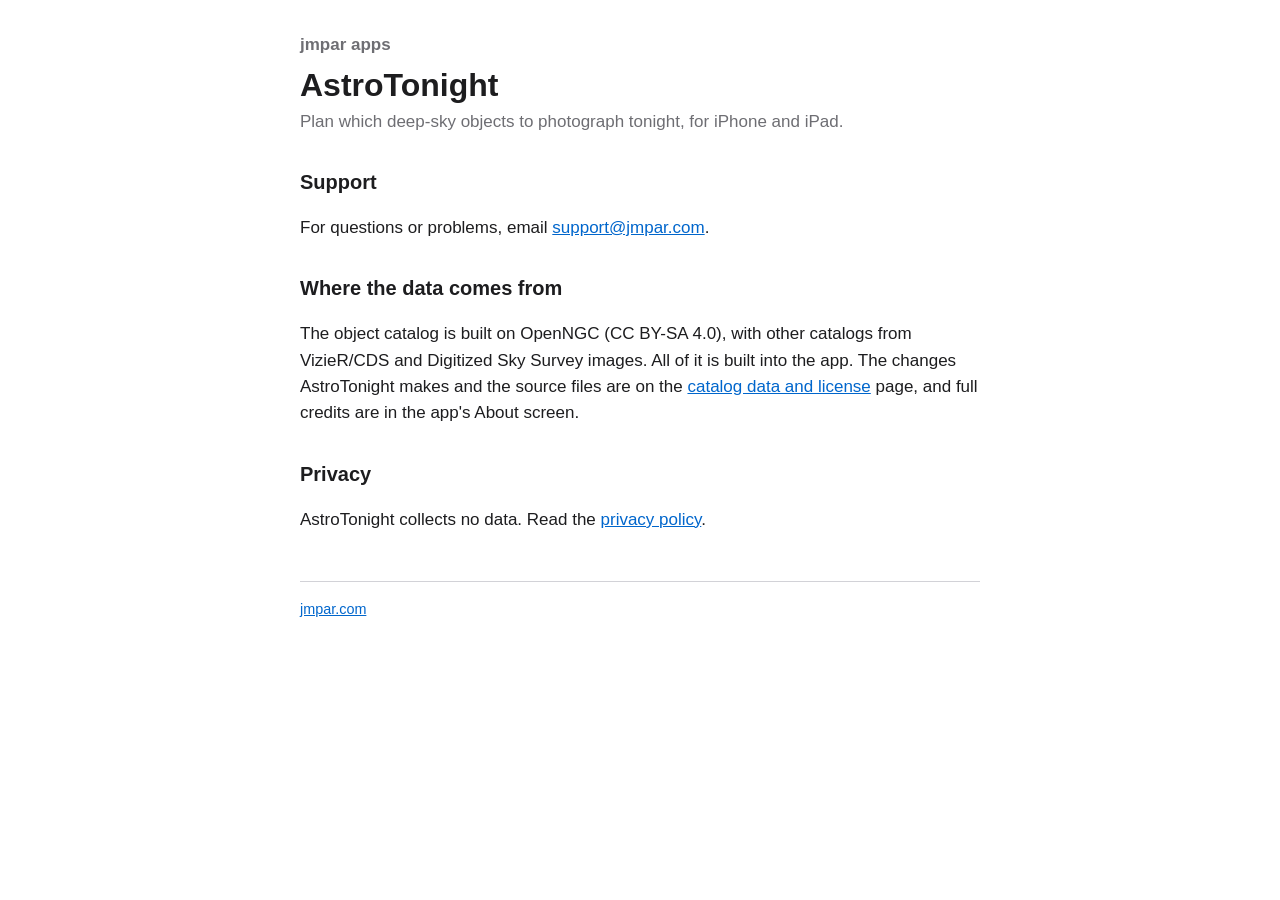
==== astrotonight/index.html @ 47064122 "Add AstroTonight pages; update Spectrum Viewer support page AstroTonight support, privacy and catalo" ====
<!DOCTYPE html>
<html lang="en">
<head>
  <meta charset="utf-8">
  <meta name="viewport" content="width=device-width, initial-scale=1">
  <title>AstroTonight Support</title>
  <link rel="stylesheet" href="/style.css">
</head>
<body>
  <header>
    <a class="site" href="/">jmpar apps</a>
    <h1>AstroTonight</h1>
    <p class="lead">Plan which deep-sky objects to photograph tonight, for iPhone and iPad.</p>
  </header>

  <main>
    <h2>Support</h2>
    <p>For questions or problems, email <a href="mailto:support@jmpar.com?subject=AstroTonight">support@jmpar.com</a>.</p>

    <h2>Where the data comes from</h2>
    <p>The object catalog is built on OpenNGC (CC BY-SA 4.0), with other catalogs from VizieR/CDS and
      Digitized Sky Survey images. All of it is built into the app. The changes AstroTonight makes and the
      source files are on the <a href="/astrotonight/catalog-data/">catalog data and license</a> page, and full
      credits are in the app's About screen.</p>

    <h2>Privacy</h2>
    <p>AstroTonight collects no data. Read the <a href="/astrotonight/privacy/">privacy policy</a>.</p>
  </main>

  <footer><a href="/">jmpar.com</a></footer>
</body>
</html>
---- style.css ----
:root {
  color-scheme: light dark;
  --text: #1d1d1f;
  --muted: #6e6e73;
  --bg: #ffffff;
  --card: #f5f5f7;
  --border: #d2d2d7;
  --link: #0066cc;
}
@media (prefers-color-scheme: dark) {
  :root {
    --text: #f5f5f7;
    --muted: #a1a1a6;
    --bg: #111111;
    --card: #1c1c1e;
    --border: #38383a;
    --link: #4da3ff;
  }
}
* { box-sizing: border-box; }
body {
  margin: 0 auto;
  max-width: 720px;
  padding: 2rem 1.25rem 3rem;
  font: 17px/1.55 -apple-system, BlinkMacSystemFont, "Segoe UI", Roboto, Helvetica, Arial, sans-serif;
  color: var(--text);
  background: var(--bg);
}
a { color: var(--link); }
header { margin-bottom: 2rem; }
header .site { font-weight: 600; text-decoration: none; color: var(--muted); }
h1 { font-size: 2rem; line-height: 1.2; margin: 0.5rem 0 0.25rem; }
h2 { font-size: 1.25rem; margin-top: 2rem; }
.lead { color: var(--muted); margin-top: 0; }
.card {
  display: block;
  padding: 1rem 1.25rem;
  margin: 1rem 0;
  border: 1px solid var(--border);
  border-radius: 12px;
  background: var(--card);
  color: inherit;
  text-decoration: none;
}
.card h3 { margin: 0 0 0.25rem; font-size: 1.1rem; }
.card p { margin: 0; color: var(--muted); }
footer {
  margin-top: 3rem;
  padding-top: 1rem;
  border-top: 1px solid var(--border);
  color: var(--muted);
  font-size: 0.9rem;
}
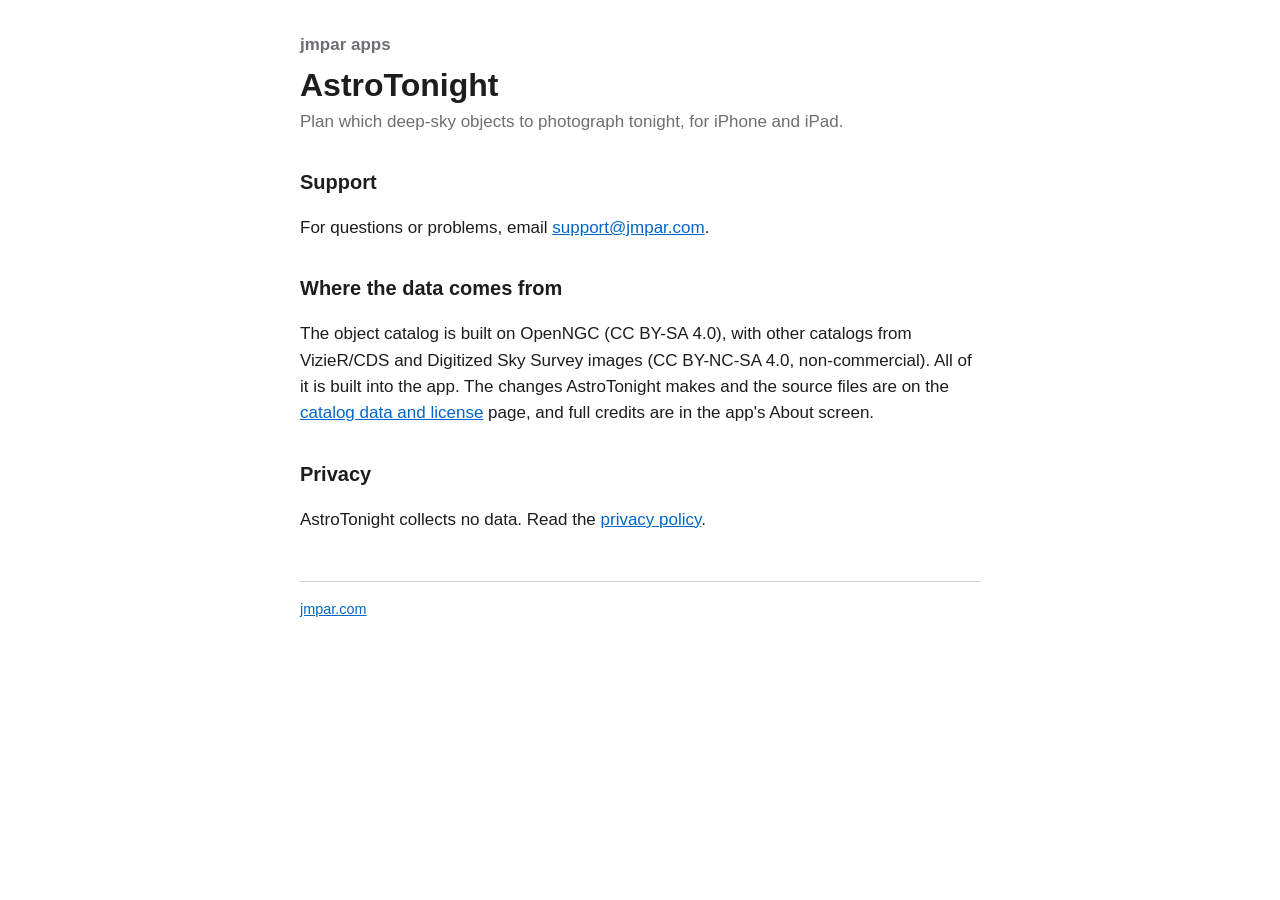
==== commit a72b6b3e: "Complete AstroTonight's image and catalog credits Add the DSS acknowledgement, copyright holders and" ====
--- a/astrotonight/index.html
+++ b/astrotonight/index.html
@@ -19,7 +19,7 @@
 
     <h2>Where the data comes from</h2>
     <p>The object catalog is built on OpenNGC (CC BY-SA 4.0), with other catalogs from VizieR/CDS and
-      Digitized Sky Survey images. All of it is built into the app. The changes AstroTonight makes and the
+      Digitized Sky Survey images (CC BY-NC-SA 4.0, non-commercial). All of it is built into the app. The changes AstroTonight makes and the
       source files are on the <a href="/astrotonight/catalog-data/">catalog data and license</a> page, and full
       credits are in the app's About screen.</p>
 
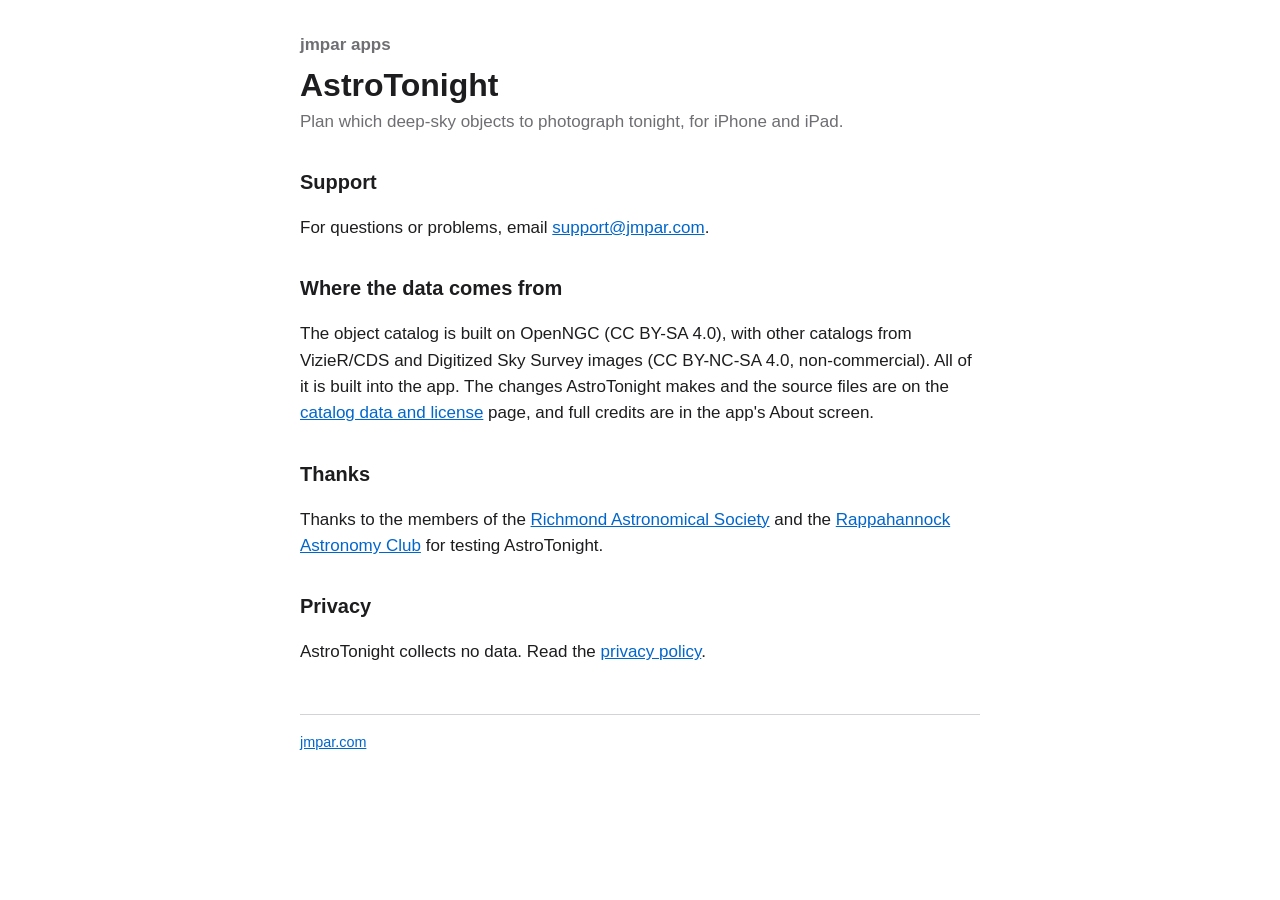
==== commit 46f5efe8: "List AstroTonight's catalogue citations and thank its testers The app's About screen now links here " ====
--- a/astrotonight/index.html
+++ b/astrotonight/index.html
@@ -23,6 +23,10 @@
       source files are on the <a href="/astrotonight/catalog-data/">catalog data and license</a> page, and full
       credits are in the app's About screen.</p>
 
+    <h2>Thanks</h2>
+    <p>Thanks to the members of the <a href="https://richastro.org/">Richmond Astronomical Society</a>
+      and the <a href="https://raclub.org/">Rappahannock Astronomy Club</a> for testing AstroTonight.</p>
+
     <h2>Privacy</h2>
     <p>AstroTonight collects no data. Read the <a href="/astrotonight/privacy/">privacy policy</a>.</p>
   </main>
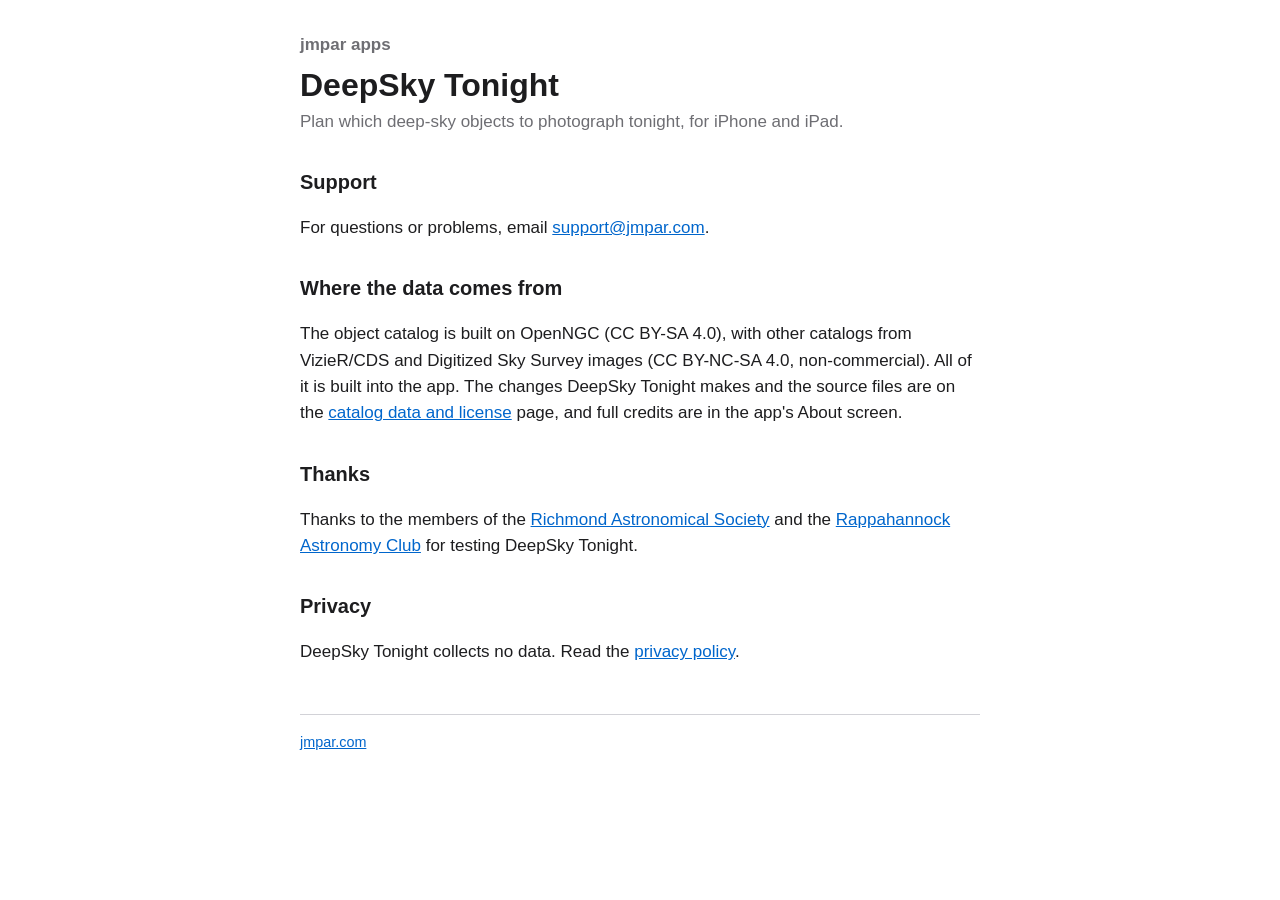
==== commit ded28f68: "Rename AstroTonight to DeepSky Tonight "AstroTonight" was taken on the App Store, so the app ships a" ====
--- a/astrotonight/index.html
+++ b/astrotonight/index.html
@@ -3,32 +3,32 @@
 <head>
   <meta charset="utf-8">
   <meta name="viewport" content="width=device-width, initial-scale=1">
-  <title>AstroTonight Support</title>
+  <title>DeepSky Tonight Support</title>
   <link rel="stylesheet" href="/style.css">
 </head>
 <body>
   <header>
     <a class="site" href="/">jmpar apps</a>
-    <h1>AstroTonight</h1>
+    <h1>DeepSky Tonight</h1>
     <p class="lead">Plan which deep-sky objects to photograph tonight, for iPhone and iPad.</p>
   </header>
 
   <main>
     <h2>Support</h2>
-    <p>For questions or problems, email <a href="mailto:support@jmpar.com?subject=AstroTonight">support@jmpar.com</a>.</p>
+    <p>For questions or problems, email <a href="mailto:support@jmpar.com?subject=DeepSky%20Tonight">support@jmpar.com</a>.</p>
 
     <h2>Where the data comes from</h2>
     <p>The object catalog is built on OpenNGC (CC BY-SA 4.0), with other catalogs from VizieR/CDS and
-      Digitized Sky Survey images (CC BY-NC-SA 4.0, non-commercial). All of it is built into the app. The changes AstroTonight makes and the
+      Digitized Sky Survey images (CC BY-NC-SA 4.0, non-commercial). All of it is built into the app. The changes DeepSky Tonight makes and the
       source files are on the <a href="/astrotonight/catalog-data/">catalog data and license</a> page, and full
       credits are in the app's About screen.</p>
 
     <h2>Thanks</h2>
     <p>Thanks to the members of the <a href="https://richastro.org/">Richmond Astronomical Society</a>
-      and the <a href="https://raclub.org/">Rappahannock Astronomy Club</a> for testing AstroTonight.</p>
+      and the <a href="https://raclub.org/">Rappahannock Astronomy Club</a> for testing DeepSky Tonight.</p>
 
     <h2>Privacy</h2>
-    <p>AstroTonight collects no data. Read the <a href="/astrotonight/privacy/">privacy policy</a>.</p>
+    <p>DeepSky Tonight collects no data. Read the <a href="/astrotonight/privacy/">privacy policy</a>.</p>
   </main>
 
   <footer><a href="/">jmpar.com</a></footer>
